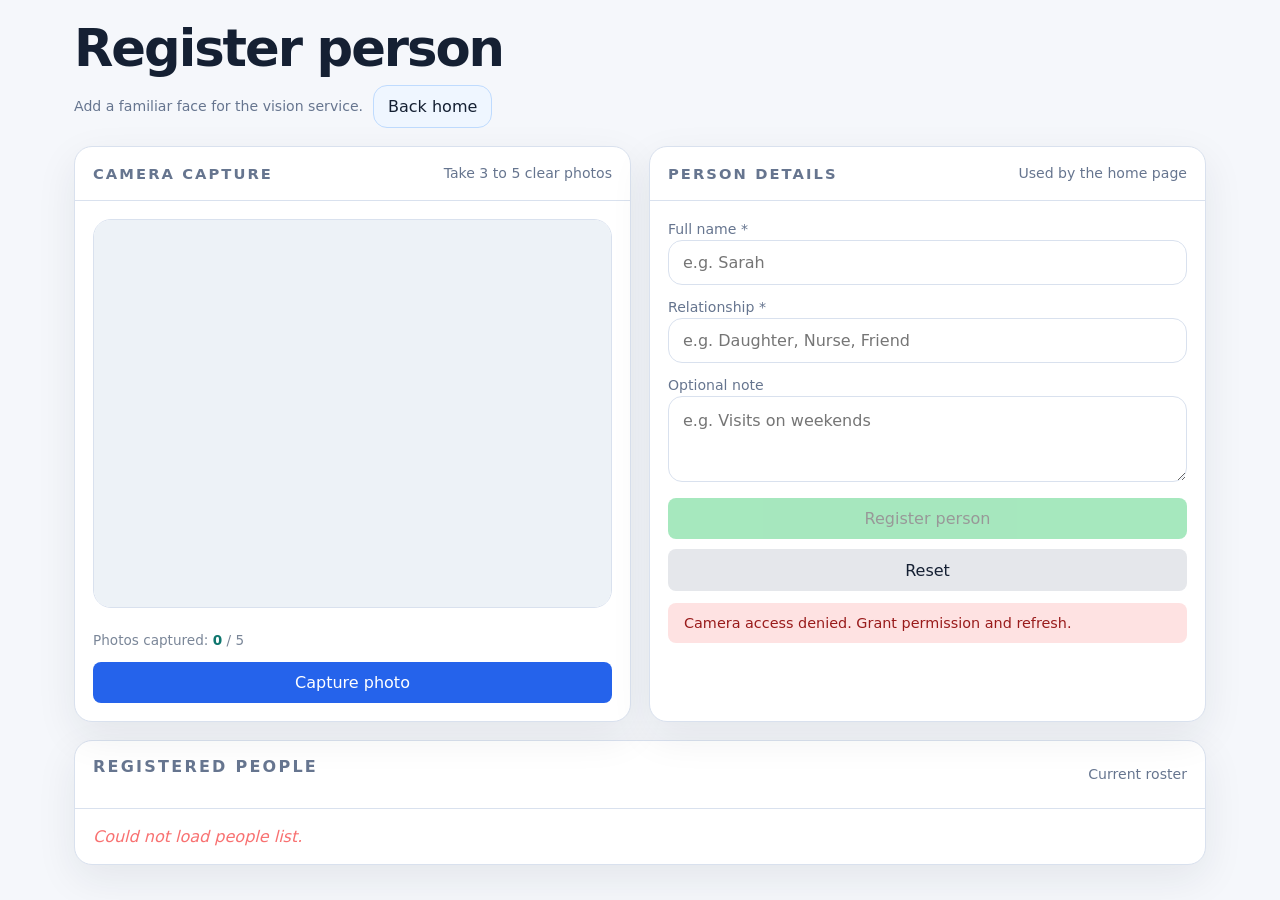
==== frontend/register.html @ ddb53681 "added rag_service and llm_service" ====
<!DOCTYPE html>
<html lang="en">
<head>
  <meta charset="UTF-8" />
  <meta name="viewport" content="width=device-width, initial-scale=1.0" />
  <title>Register Person — Dementia Assistant</title>
  <style>
    :root {
      color-scheme: light;
      --bg: #f5f7fb;
      --panel: #ffffff;
      --line: #d9e1ee;
      --text: #152033;
      --muted: #66758f;
      --accent: #2563eb;
      --accent-2: #0f766e;
      --error: #b91c1c;
      --shadow: 0 14px 40px rgba(21, 32, 51, 0.08);
      --radius: 18px;
    }

    * { box-sizing: border-box; }
    html, body { margin: 0; min-height: 100%; }
    body {
      font-family: ui-sans-serif, system-ui, -apple-system, BlinkMacSystemFont, "Segoe UI", sans-serif;
      background: var(--bg);
      color: var(--text);
      min-height: 100vh;
    }

    .page {
      max-width: 1180px;
      margin: 0 auto;
      padding: 24px;
    }

    .title {
      margin: 0;
      font-size: clamp(2rem, 4vw, 4rem);
      line-height: 0.95;
      letter-spacing: -0.04em;
    }

    .small {
      color: var(--muted);
      font-size: 0.88rem;
      line-height: 1.5;
    }

    .controls {
      display: flex;
      gap: 10px;
      flex-wrap: wrap;
      align-items: center;
    }

    .btn {
      border: 1px solid var(--line);
      background: #ffffff;
      color: var(--text);
      border-radius: 14px;
      padding: 11px 14px;
      cursor: pointer;
      text-decoration: none;
      font: inherit;
      transition: transform 0.15s ease, background 0.15s ease, border-color 0.15s ease;
    }

    .btn:hover {
      transform: translateY(-1px);
      background: #f8fbff;
    }

    .btn.primary {
      background: #eff6ff;
      border-color: #bfdbfe;
    }

    .grid {
      display: grid;
      grid-template-columns: 1fr 1fr;
      gap: 18px;
      margin-top: 18px;
    }

    @media (max-width: 900px) {
      .grid { grid-template-columns: 1fr; }
    }

    .card {
      background: var(--panel);
      border: 1px solid var(--line);
      border-radius: var(--radius);
      box-shadow: var(--shadow);
      overflow: hidden;
    }

    .card-head {
      display: flex;
      justify-content: space-between;
      align-items: center;
      gap: 16px;
      padding: 16px 18px;
      border-bottom: 1px solid var(--line);
      background: linear-gradient(180deg, rgba(255,255,255,0.03), transparent);
    }

    .card-title {
      margin: 0;
      font-size: 0.92rem;
      text-transform: uppercase;
      letter-spacing: 0.14em;
      color: var(--muted);
    }

    .card-body { padding: 18px; }

    .camera-wrap {
      position: relative;
      background: #edf2f7;
      border-radius: 18px;
      overflow: hidden;
      aspect-ratio: 4 / 3;
      border: 1px solid var(--line);
    }

    #video {
      width: 100%;
      height: 100%;
      object-fit: cover;
      display: block;
      background: #edf2f7;
    }

    .cam-overlay {
      position: absolute;
      inset: 0;
      border: 3px solid transparent;
      border-radius: 18px;
      transition: border-color 0.3s;
      pointer-events: none;
    }

    .cam-overlay.capturing {
      border-color: #22c55e;
    }

    .textarea, input {
      width: 100%;
      border-radius: 14px;
      border: 1px solid var(--line);
      background: #ffffff;
      color: var(--text);
      padding: 12px 14px;
      outline: none;
      font: inherit;
    }

    .textarea:focus, input:focus {
      border-color: rgba(125, 211, 252, 0.45);
      box-shadow: 0 0 0 4px rgba(125, 211, 252, 0.12);
    }

    .textarea {
      resize: vertical;
      min-height: 86px;
      line-height: 1.5;
    }

    .thumb-strip {
      display: flex;
      gap: 0.5rem;
      margin-top: 0.75rem;
      flex-wrap: wrap;
    }

    .thumb {
      width: 56px;
      height: 56px;
      object-fit: cover;
      border-radius: 8px;
      border: 2px solid #d7dde8;
    }

    .thumb.ok { border-color: #22c55e; }

    .status {
      padding: 0.75rem 1rem;
      border-radius: 8px;
      font-size: 0.9rem;
      display: none;
      margin-top: 12px;
    }

    .status.success { background: #e6f7ee; color: #166534; display: block; }
    .status.error   { background: #fee2e2; color: #991b1b; display: block; }
    .status.info    { background: #eff6ff; color: #1d4ed8; display: block; }

    .progress { font-size: 0.85rem; color: #7a8698; }
    .progress span { color: #0f766e; font-weight: 700; }

    button {
      padding: 0.7rem 1.2rem;
      border: none;
      border-radius: 8px;
      font-size: 0.95rem;
      font-weight: 600;
      cursor: pointer;
      transition: opacity 0.2s;
      font: inherit;
    }

    button:disabled { opacity: 0.4; cursor: not-allowed; }
    #captureBtn { background: #2563eb; color: #fff; width: 100%; }
    #submitBtn  { background: #22c55e; color: #000; width: 100%; }
    #resetBtn   { background: #e5e7eb; color: #152033; width: 100%; }

    .people-list { margin-top: 18px; }
    .people-list h2 { font-size: 1rem; font-weight: 600; margin-bottom: 1rem; }
    .person-card {
      background: #ffffff;
      border-radius: 14px;
      padding: 0.85rem 1rem;
      margin-bottom: 0.75rem;
      display: flex;
      justify-content: space-between;
      align-items: center;
      border: 1px solid var(--line);
    }
    .person-info { font-size: 0.92rem; }
    .person-info .rel { color: var(--muted); font-size: 0.8rem; margin-top: 4px; }
    .del-btn {
      background: transparent;
      border: 1px solid var(--line);
      color: #b91c1c;
      padding: 0.35rem 0.7rem;
      font-size: 0.8rem;
      border-radius: 10px;
    }
    .del-btn:hover { background: #fff1f2; }
  </style>
</head>
<body>
  <main class="page">
    <header>
      <h1 class="title">Register person</h1>
      <div class="controls" style="margin-top: 12px;">
        <p class="small" style="margin: 0;">Add a familiar face for the vision service.</p>
        <a class="btn primary" href="index.html">Back home</a>
      </div>
    </header>

    <section class="grid">
      <article class="card">
        <div class="card-head">
          <h2 class="card-title">Camera capture</h2>
          <span class="small">Take 3 to 5 clear photos</span>
        </div>
        <div class="card-body">
          <div class="camera-wrap">
            <video id="video" autoplay playsinline muted></video>
            <div class="cam-overlay" id="camOverlay"></div>
          </div>
          <canvas id="canvas" style="display:none"></canvas>
          <div class="thumb-strip" id="thumbStrip"></div>
          <p class="progress" style="margin-top: 12px;">Photos captured: <span id="countLabel">0</span> / 5</p>
          <button id="captureBtn">Capture photo</button>
        </div>
      </article>

      <article class="card">
        <div class="card-head">
          <h2 class="card-title">Person details</h2>
          <span class="small">Used by the home page</span>
        </div>
        <div class="card-body">
          <div style="margin-bottom: 12px;">
            <label for="nameInput" class="small">Full name *</label>
            <input id="nameInput" type="text" placeholder="e.g. Sarah" required />
          </div>
          <div style="margin-bottom: 12px;">
            <label for="relInput" class="small">Relationship *</label>
            <input id="relInput" type="text" placeholder="e.g. Daughter, Nurse, Friend" required />
          </div>
          <div style="margin-bottom: 12px;">
            <label for="noteInput" class="small">Optional note</label>
            <textarea id="noteInput" class="textarea" placeholder="e.g. Visits on weekends"></textarea>
          </div>

          <button id="submitBtn" disabled>Register person</button>
          <button id="resetBtn" style="margin-top: 10px;">Reset</button>
          <div id="statusMsg" class="status"></div>
        </div>
      </article>
    </section>

    <section class="people-list card" style="margin-top: 18px;">
      <div class="card-head">
        <h2 class="card-title">Registered people</h2>
        <span class="small">Current roster</span>
      </div>
      <div class="card-body">
        <div id="peopleList"><em style="color:#888">Loading…</em></div>
      </div>
    </section>
  </main>

  <script>
    const MAX_PHOTOS = 5;
    const API = 'http://localhost:8000';

    let capturedBlobs = [];
    let stream = null;

    const video = document.getElementById('video');
    const canvas = document.getElementById('canvas');
    const camOverlay = document.getElementById('camOverlay');
    const thumbStrip = document.getElementById('thumbStrip');
    const countLabel = document.getElementById('countLabel');
    const captureBtn = document.getElementById('captureBtn');
    const submitBtn = document.getElementById('submitBtn');
    const resetBtn = document.getElementById('resetBtn');
    const statusMsg = document.getElementById('statusMsg');

    async function startCamera() {
      try {
        stream = await navigator.mediaDevices.getUserMedia({ video: { width: 640, height: 480, facingMode: 'user' } });
        video.srcObject = stream;
      } catch (e) {
        showStatus('Camera access denied. Grant permission and refresh.', 'error');
      }
    }

    function flashOverlay() {
      camOverlay.classList.add('capturing');
      setTimeout(() => camOverlay.classList.remove('capturing'), 300);
    }

    captureBtn.addEventListener('click', () => {
      if (capturedBlobs.length >= MAX_PHOTOS) return;

      flashOverlay();
      canvas.width = video.videoWidth || 640;
      canvas.height = video.videoHeight || 480;
      canvas.getContext('2d').drawImage(video, 0, 0);

      canvas.toBlob(blob => {
        capturedBlobs.push(blob);
        const thumb = document.createElement('img');
        thumb.className = 'thumb ok';
        thumb.src = URL.createObjectURL(blob);
        thumbStrip.appendChild(thumb);

        countLabel.textContent = capturedBlobs.length;
        if (capturedBlobs.length >= MAX_PHOTOS) captureBtn.disabled = true;
        if (capturedBlobs.length >= 3) submitBtn.disabled = false;
      }, 'image/jpeg', 0.85);
    });

    submitBtn.addEventListener('click', async () => {
      const name = document.getElementById('nameInput').value.trim();
      const rel = document.getElementById('relInput').value.trim();
      const note = document.getElementById('noteInput').value.trim();

      if (!name || !rel) { showStatus('Name and relationship are required.', 'error'); return; }
      if (capturedBlobs.length < 1) { showStatus('Capture at least one photo first.', 'error'); return; }

      submitBtn.disabled = true;
      showStatus('Uploading…', 'info');

      const fd = new FormData();
      fd.append('name', name);
      fd.append('relationship', rel);
      fd.append('note', note);
      capturedBlobs.forEach((b, i) => fd.append('images', b, `face_${i}.jpg`));

      try {
        const res = await fetch(`${API}/register`, { method: 'POST', body: fd });
        const data = await res.json();
        if (res.ok) {
          showStatus(`Registered ${name} with ${data.embeddings_stored} embedding(s).`, 'success');
          resetForm();
          loadPeople();
        } else {
          showStatus(`Error: ${data.detail || JSON.stringify(data)}`, 'error');
          submitBtn.disabled = false;
        }
      } catch (e) {
        showStatus(`Network error: ${e.message}`, 'error');
        submitBtn.disabled = false;
      }
    });

    resetBtn.addEventListener('click', resetForm);

    function resetForm() {
      capturedBlobs = [];
      thumbStrip.innerHTML = '';
      countLabel.textContent = '0';
      captureBtn.disabled = false;
      submitBtn.disabled = true;
      document.getElementById('nameInput').value = '';
      document.getElementById('relInput').value = '';
      document.getElementById('noteInput').value = '';
      hideStatus();
    }

    async function loadPeople() {
      const container = document.getElementById('peopleList');
      try {
        const res = await fetch(`${API}/people`);
        const data = await res.json();
        const people = data.people || [];
        if (people.length === 0) {
          container.innerHTML = '<em style="color:#888">No one registered yet.</em>';
          return;
        }
        container.innerHTML = people.map(p => `
          <div class="person-card">
            <div class="person-info">
              <strong>${p.name}</strong>
              <div class="rel">${p.relationship}${p.note ? ' · ' + p.note : ''} · ${p.num_embeddings} photo(s)</div>
            </div>
            <button class="del-btn" onclick="deletePerson('${p.name}')">Delete</button>
          </div>`).join('');
      } catch {
        container.innerHTML = '<em style="color:#f87171">Could not load people list.</em>';
      }
    }

    async function deletePerson(name) {
      if (!confirm(`Delete ${name}?`)) return;
      const res = await fetch(`${API}/people/${encodeURIComponent(name)}`, { method: 'DELETE' });
      if (res.ok) loadPeople();
      else alert('Delete failed.');
    }

    function showStatus(msg, type) {
      statusMsg.textContent = msg;
      statusMsg.className = `status ${type}`;
    }
    function hideStatus() {
      statusMsg.className = 'status';
    }

    startCamera();
    loadPeople();
  </script>
</body>
</html>
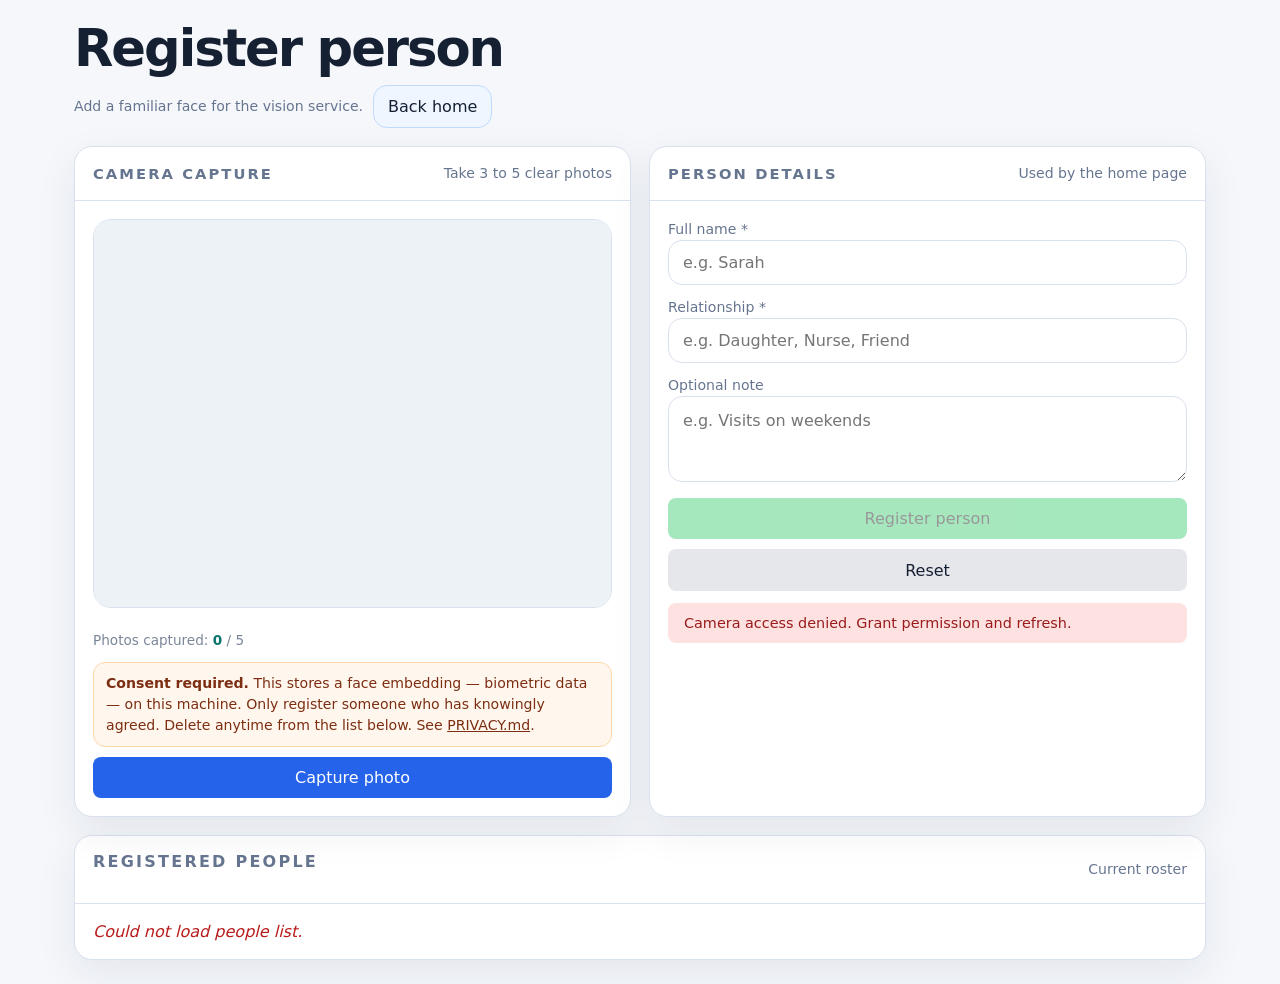
==== commit 0facac34: "Fix answer clobbering and unescaped labels in frontend The 2s /latest poll overwrote the caretaker's" ====
--- a/frontend/register.html
+++ b/frontend/register.html
@@ -264,6 +264,11 @@
           <canvas id="canvas" style="display:none"></canvas>
           <div class="thumb-strip" id="thumbStrip"></div>
           <p class="progress" style="margin-top: 12px;">Photos captured: <span id="countLabel">0</span> / 5</p>
+          <p class="small" style="margin: 0 0 10px; padding: 10px 12px; border-radius: 12px; background: #fff7ed; border: 1px solid #fed7aa; color: #7c2d12;">
+            <strong>Consent required.</strong> This stores a face embedding — biometric data — on
+            this machine. Only register someone who has knowingly agreed. Delete anytime from the
+            list below. See <a href="../PRIVACY.md" style="color: inherit;">PRIVACY.md</a>.
+          </p>
           <button id="captureBtn">Capture photo</button>
         </div>
       </article>
@@ -412,20 +417,48 @@
         const data = await res.json();
         const people = data.people || [];
         if (people.length === 0) {
-          container.innerHTML = '<em style="color:#888">No one registered yet.</em>';
+          container.replaceChildren(emptyNote('No one registered yet.', '#888'));
           return;
         }
-        container.innerHTML = people.map(p => `
-          <div class="person-card">
-            <div class="person-info">
-              <strong>${p.name}</strong>
-              <div class="rel">${p.relationship}${p.note ? ' · ' + p.note : ''} · ${p.num_embeddings} photo(s)</div>
-            </div>
-            <button class="del-btn" onclick="deletePerson('${p.name}')">Delete</button>
-          </div>`).join('');
+        // Built as DOM nodes rather than an innerHTML string: a name is caregiver-entered
+        // text and must never be parsed as markup or spliced into an inline handler.
+        container.replaceChildren(...people.map(personCard));
       } catch {
-        container.innerHTML = '<em style="color:#f87171">Could not load people list.</em>';
+        container.replaceChildren(emptyNote('Could not load people list.', '#b91c1c'));
       }
+    }
+
+    function personCard(p) {
+      const card = document.createElement('div');
+      card.className = 'person-card';
+
+      const info = document.createElement('div');
+      info.className = 'person-info';
+
+      const name = document.createElement('strong');
+      name.textContent = p.name;
+
+      const rel = document.createElement('div');
+      rel.className = 'rel';
+      const note = p.note ? ` · ${p.note}` : '';
+      rel.textContent = `${p.relationship}${note} · ${p.num_embeddings} photo(s)`;
+
+      info.append(name, rel);
+
+      const del = document.createElement('button');
+      del.className = 'del-btn';
+      del.textContent = 'Delete';
+      del.addEventListener('click', () => deletePerson(p.name));
+
+      card.append(info, del);
+      return card;
+    }
+
+    function emptyNote(text, color) {
+      const em = document.createElement('em');
+      em.style.color = color;
+      em.textContent = text;
+      return em;
     }
 
     async function deletePerson(name) {
